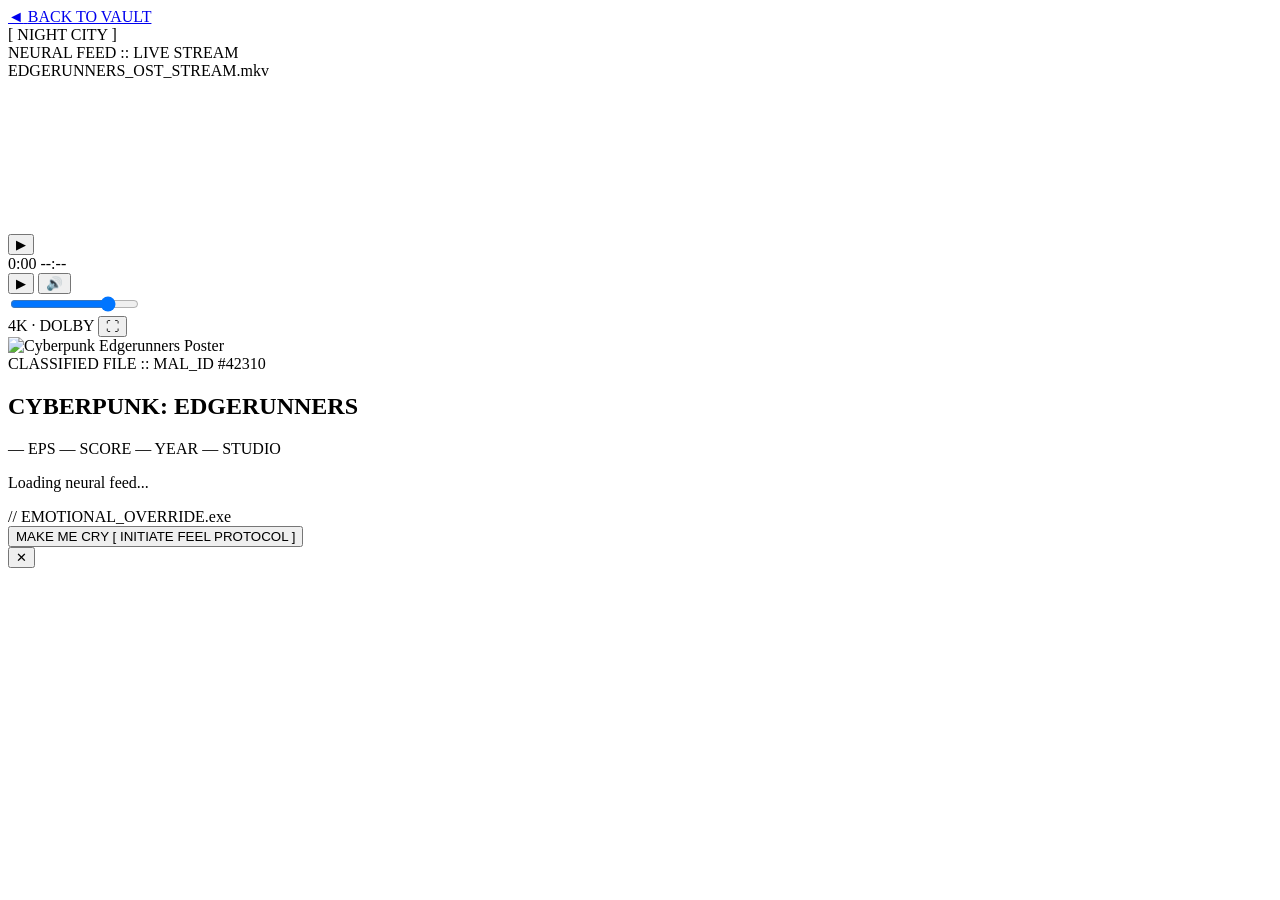
==== pages/edgerunners.html @ dd37a0c8 "Create pages/edgerunners.html" ====
<!DOCTYPE html>
<html lang="en">
<head>
  <meta charset="UTF-8" />
  <meta name="viewport" content="width=device-width, initial-scale=1.0" />
  <title>EDGERUNNERS // NIGHT CITY</title>
  <link rel="stylesheet" href="../css/global.css" />
  <link rel="stylesheet" href="../css/detail.css" />
  <link rel="preconnect" href="https://fonts.googleapis.com" />
  <link rel="preconnect" href="https://fonts.gstatic.com" crossorigin />
  <link href="https://fonts.googleapis.com/css2?family=Orbitron:wght@400;700;900&family=Share+Tech+Mono&display=swap" rel="stylesheet" />
</head>
<body>
  <div class="scanlines"></div>
  <div class="noise"></div>

  <header class="site-header">
    <div class="header-inner">
      <a href="../index.html" class="back-btn">
        <span class="back-arrow">◄</span>
        <span>BACK TO VAULT</span>
      </a>
      <div class="logo">
        <span class="logo-bracket">[</span>
        <span class="logo-text">NIGHT CITY</span>
        <span class="logo-bracket">]</span>
      </div>
    </div>
    <div class="header-line"></div>
  </header>

  <main class="detail-main">
    <!-- Hero Video Section -->
    <section class="video-section">
      <div class="video-label">
        <span class="blink-dot"></span>
        NEURAL FEED :: LIVE STREAM
      </div>

      <div class="player-wrap" id="playerWrap">
        <div class="player-chrome">
          <div class="player-chrome-top">
            <span class="chrome-dot red"></span>
            <span class="chrome-dot yellow"></span>
            <span class="chrome-dot green"></span>
            <span class="chrome-title">EDGERUNNERS_OST_STREAM.mkv</span>
          </div>

          <div class="video-container" id="videoContainer">
            <iframe
              id="ytPlayer"
              src="https://www.youtube.com/embed/KvMY1uzSC1E?enablejsapi=1&controls=0&modestbranding=1&rel=0&showinfo=0&iv_load_policy=3&color=white"
              frameborder="0"
              allow="accelerometer; autoplay; clipboard-write; encrypted-media; gyroscope; picture-in-picture"
              allowfullscreen
              title="Cyberpunk Edgerunners OST"
            ></iframe>
            <div class="video-overlay" id="videoOverlay">
              <button class="play-btn-big" id="bigPlayBtn" aria-label="Play">
                <span class="play-icon">▶</span>
              </button>
            </div>
          </div>

          <!-- Custom Controls -->
          <div class="player-controls" id="playerControls">
            <div class="progress-bar-wrap" id="progressWrap">
              <div class="progress-track">
                <div class="progress-fill" id="progressFill"></div>
                <div class="progress-thumb" id="progressThumb"></div>
              </div>
              <div class="time-stamps">
                <span id="timeCurrent">0:00</span>
                <span id="timeDuration">--:--</span>
              </div>
            </div>

            <div class="controls-row">
              <div class="controls-left">
                <button class="ctrl-btn" id="playPauseBtn" aria-label="Play/Pause">
                  <span id="playIcon">▶</span>
                </button>
                <button class="ctrl-btn" id="muteBtn" aria-label="Mute">
                  <span id="muteIcon">🔊</span>
                </button>
                <div class="volume-wrap">
                  <input type="range" id="volumeSlider" class="volume-slider" min="0" max="100" value="80" aria-label="Volume" />
                </div>
              </div>
              <div class="controls-right">
                <span class="quality-tag">4K · DOLBY</span>
                <button class="ctrl-btn" id="fullscreenBtn" aria-label="Fullscreen">⛶</button>
              </div>
            </div>
          </div>
        </div>

        <!-- VHS decorative elements -->
        <div class="vhs-corner top-left"></div>
        <div class="vhs-corner top-right"></div>
        <div class="vhs-corner bottom-left"></div>
        <div class="vhs-corner bottom-right"></div>
      </div>
    </section>

    <!-- Anime Info Section -->
    <section class="info-section" id="infoSection">
      <div class="info-grid">
        <div class="info-poster-col">
          <div class="poster-wrap">
            <img id="animePoster" src="" alt="Cyberpunk Edgerunners Poster" />
            <div class="poster-glitch-bar"></div>
          </div>
        </div>

        <div class="info-content-col">
          <div class="series-eyebrow">CLASSIFIED FILE :: MAL_ID #42310</div>
          <h1 class="series-title" id="seriesTitle">CYBERPUNK: EDGERUNNERS</h1>
          <div class="series-meta" id="seriesMeta">
            <span class="meta-tag" id="metaEps">— EPS</span>
            <span class="meta-tag" id="metaScore">— SCORE</span>
            <span class="meta-tag" id="metaYear">— YEAR</span>
            <span class="meta-tag" id="metaStudio">— STUDIO</span>
          </div>
          <p class="series-synopsis" id="seriesSynopsis">Loading neural feed...</p>

          <!-- THE CRY BUTTON -->
          <div class="cry-section">
            <div class="cry-label">// EMOTIONAL_OVERRIDE.exe</div>
            <button class="cry-btn" id="cryBtn">
              <span class="cry-btn-text">MAKE ME CRY</span>
              <span class="cry-btn-sub">[ INITIATE FEEL PROTOCOL ]</span>
            </button>
          </div>
        </div>
      </div>
    </section>

    <!-- Cry modal -->
    <div class="cry-modal" id="cryModal">
      <div class="cry-modal-inner">
        <button class="modal-close" id="modalClose">✕</button>
        <div class="modal-content" id="modalContent">
          <!-- injected by JS -->
        </div>
      </div>
    </div>
    <div class="modal-backdrop" id="modalBackdrop"></div>
  </main>

  <script src="../js/player.js"></script>
  <script src="../js/detail.js"></script>
</body>
</html>
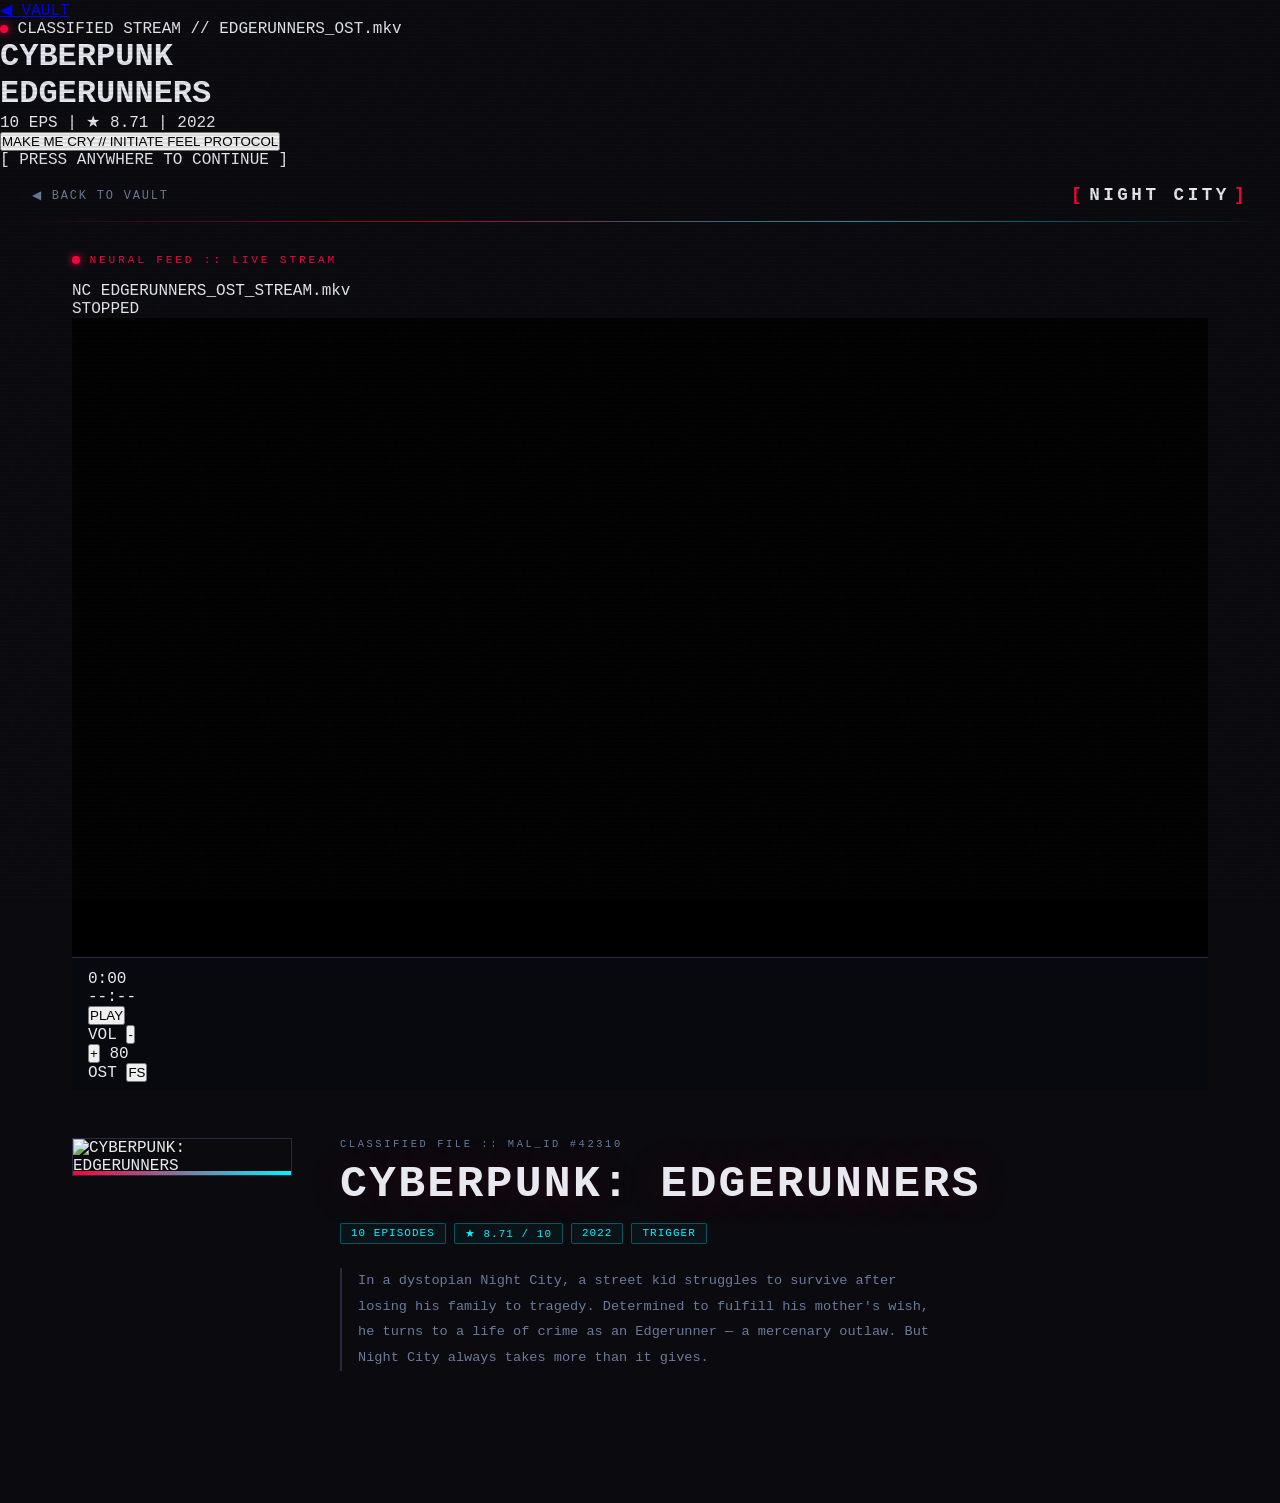
==== commit 9a77a22c: "Update edgerunners.html" ====
--- a/pages/edgerunners.html
+++ b/pages/edgerunners.html
@@ -11,142 +11,173 @@
   <link href="https://fonts.googleapis.com/css2?family=Orbitron:wght@400;700;900&family=Share+Tech+Mono&display=swap" rel="stylesheet" />
 </head>
 <body>
+
   <div class="scanlines"></div>
   <div class="noise"></div>
 
-  <header class="site-header">
-    <div class="header-inner">
-      <a href="../index.html" class="back-btn">
-        <span class="back-arrow">◄</span>
-        <span>BACK TO VAULT</span>
-      </a>
-      <div class="logo">
-        <span class="logo-bracket">[</span>
-        <span class="logo-text">NIGHT CITY</span>
-        <span class="logo-bracket">]</span>
+  <!-- ═══════════════════════════════════════
+       GATE SCREEN — shown first, hides after cry
+  ════════════════════════════════════════ -->
+  <div id="gateScreen" class="gate-screen">
+    <div class="gate-bg" id="gateBg"></div>
+    <div class="gate-vignette"></div>
+
+    <a href="../index.html" class="gate-back">&#9664; VAULT</a>
+
+    <div class="gate-center">
+      <div class="gate-eyebrow">
+        <span class="blink-dot"></span>
+        CLASSIFIED STREAM // EDGERUNNERS_OST.mkv
       </div>
-    </div>
-    <div class="header-line"></div>
-  </header>
+      <h1 class="gate-title" id="gateTitle">CYBERPUNK<br><span class="gate-title-sub">EDGERUNNERS</span></h1>
 
-  <main class="detail-main">
-    <!-- Hero Video Section -->
-    <section class="video-section">
-      <div class="video-label">
-        <span class="blink-dot"></span>
-        NEURAL FEED :: LIVE STREAM
+      <div class="gate-meta" id="gateMeta">
+        <span id="gMetaEps">10 EPS</span>
+        <span class="gate-sep">|</span>
+        <span id="gMetaScore">&#9733; 8.71</span>
+        <span class="gate-sep">|</span>
+        <span id="gMetaYear">2022</span>
       </div>
 
-      <div class="player-wrap" id="playerWrap">
-        <div class="player-chrome">
-          <div class="player-chrome-top">
-            <span class="chrome-dot red"></span>
-            <span class="chrome-dot yellow"></span>
-            <span class="chrome-dot green"></span>
-            <span class="chrome-title">EDGERUNNERS_OST_STREAM.mkv</span>
+      <button class="gate-cry-btn" id="gateCryBtn">
+        <span class="gate-cry-inner">
+          <span class="gate-cry-text">MAKE ME CRY</span>
+          <span class="gate-cry-sub">// INITIATE FEEL PROTOCOL</span>
+        </span>
+      </button>
+    </div>
+
+    <!-- Cry text panel — shown inline before video launches -->
+    <div class="gate-cry-panel" id="gateCryPanel">
+      <div class="gcp-inner" id="gcpInner"></div>
+      <div class="gcp-skip" id="gcpSkip">[ PRESS ANYWHERE TO CONTINUE ]</div>
+    </div>
+  </div>
+
+  <!-- ═══════════════════════════════════════
+       VIDEO PAGE — revealed after gate
+  ════════════════════════════════════════ -->
+  <div id="videoPage" class="video-page hidden">
+
+    <header class="site-header">
+      <div class="header-inner">
+        <a href="../index.html" class="back-btn">&#9664; BACK TO VAULT</a>
+        <div class="logo">
+          <span class="logo-bracket">[</span>
+          <span class="logo-text">NIGHT CITY</span>
+          <span class="logo-bracket">]</span>
+        </div>
+      </div>
+      <div class="header-line"></div>
+    </header>
+
+    <main class="detail-main">
+
+      <!-- Player -->
+      <section class="video-section">
+        <div class="video-label">
+          <span class="blink-dot"></span>
+          NEURAL FEED :: LIVE STREAM
+        </div>
+
+        <div class="player-wrap" id="playerWrap">
+
+          <!-- Title bar -->
+          <div class="player-titlebar">
+            <div class="titlebar-left">
+              <span class="titlebar-sig">NC</span>
+              <span class="titlebar-file">EDGERUNNERS_OST_STREAM.mkv</span>
+            </div>
+            <div class="titlebar-right">
+              <span class="titlebar-status" id="titlebarStatus">STOPPED</span>
+            </div>
           </div>
 
+          <!-- Video -->
           <div class="video-container" id="videoContainer">
             <iframe
               id="ytPlayer"
-              src="https://www.youtube.com/embed/KvMY1uzSC1E?enablejsapi=1&controls=0&modestbranding=1&rel=0&showinfo=0&iv_load_policy=3&color=white"
+              src="https://www.youtube.com/embed/KvMY1uzSC1E?enablejsapi=1&controls=0&modestbranding=1&rel=0&showinfo=0&iv_load_policy=3&autoplay=0"
               frameborder="0"
               allow="accelerometer; autoplay; clipboard-write; encrypted-media; gyroscope; picture-in-picture"
               allowfullscreen
               title="Cyberpunk Edgerunners OST"
             ></iframe>
-            <div class="video-overlay" id="videoOverlay">
-              <button class="play-btn-big" id="bigPlayBtn" aria-label="Play">
-                <span class="play-icon">▶</span>
-              </button>
+          </div>
+
+          <!-- Controls bar -->
+          <div class="player-controls">
+
+            <!-- Scrubber row -->
+            <div class="scrubber-row">
+              <span class="time-val" id="timeCurrent">0:00</span>
+              <div class="scrubber-track" id="scrubberTrack">
+                <div class="scrubber-fill" id="scrubberFill"></div>
+                <div class="scrubber-head" id="scrubberHead"></div>
+              </div>
+              <span class="time-val" id="timeDuration">--:--</span>
+            </div>
+
+            <!-- Buttons row -->
+            <div class="ctrl-row">
+
+              <div class="ctrl-group">
+                <!-- Play/Pause as text toggle -->
+                <button class="ctrl-text-btn" id="playPauseBtn">PLAY</button>
+
+                <!-- Volume: text label + step buttons + level display -->
+                <div class="vol-group">
+                  <span class="vol-label">VOL</span>
+                  <button class="vol-step" id="volDown">-</button>
+                  <div class="vol-pips" id="volPips">
+                    <!-- 10 pips injected by JS -->
+                  </div>
+                  <button class="vol-step" id="volUp">+</button>
+                  <span class="vol-num" id="volNum">80</span>
+                </div>
+              </div>
+
+              <div class="ctrl-group ctrl-group-right">
+                <span class="ctrl-tag">OST</span>
+                <button class="ctrl-text-btn ctrl-fs-btn" id="fullscreenBtn">FS</button>
+              </div>
+
             </div>
           </div>
 
-          <!-- Custom Controls -->
-          <div class="player-controls" id="playerControls">
-            <div class="progress-bar-wrap" id="progressWrap">
-              <div class="progress-track">
-                <div class="progress-fill" id="progressFill"></div>
-                <div class="progress-thumb" id="progressThumb"></div>
-              </div>
-              <div class="time-stamps">
-                <span id="timeCurrent">0:00</span>
-                <span id="timeDuration">--:--</span>
-              </div>
-            </div>
+          <!-- Corner marks -->
+          <div class="corner tl"></div>
+          <div class="corner tr"></div>
+          <div class="corner bl"></div>
+          <div class="corner br"></div>
+        </div>
+      </section>
 
-            <div class="controls-row">
-              <div class="controls-left">
-                <button class="ctrl-btn" id="playPauseBtn" aria-label="Play/Pause">
-                  <span id="playIcon">▶</span>
-                </button>
-                <button class="ctrl-btn" id="muteBtn" aria-label="Mute">
-                  <span id="muteIcon">🔊</span>
-                </button>
-                <div class="volume-wrap">
-                  <input type="range" id="volumeSlider" class="volume-slider" min="0" max="100" value="80" aria-label="Volume" />
-                </div>
-              </div>
-              <div class="controls-right">
-                <span class="quality-tag">4K · DOLBY</span>
-                <button class="ctrl-btn" id="fullscreenBtn" aria-label="Fullscreen">⛶</button>
-              </div>
+      <!-- Anime Info -->
+      <section class="info-section">
+        <div class="info-grid">
+          <div class="info-poster-col">
+            <div class="poster-wrap">
+              <img id="animePoster" src="" alt="Cyberpunk Edgerunners Poster" />
+              <div class="poster-glitch-bar"></div>
             </div>
           </div>
-        </div>
-
-        <!-- VHS decorative elements -->
-        <div class="vhs-corner top-left"></div>
-        <div class="vhs-corner top-right"></div>
-        <div class="vhs-corner bottom-left"></div>
-        <div class="vhs-corner bottom-right"></div>
-      </div>
-    </section>
-
-    <!-- Anime Info Section -->
-    <section class="info-section" id="infoSection">
-      <div class="info-grid">
-        <div class="info-poster-col">
-          <div class="poster-wrap">
-            <img id="animePoster" src="" alt="Cyberpunk Edgerunners Poster" />
-            <div class="poster-glitch-bar"></div>
+          <div class="info-content-col">
+            <div class="series-eyebrow">CLASSIFIED FILE :: MAL_ID #42310</div>
+            <h1 class="series-title" id="seriesTitle">CYBERPUNK: EDGERUNNERS</h1>
+            <div class="series-meta">
+              <span class="meta-tag" id="metaEps">— EPS</span>
+              <span class="meta-tag" id="metaScore">— SCORE</span>
+              <span class="meta-tag" id="metaYear">— YEAR</span>
+              <span class="meta-tag" id="metaStudio">— STUDIO</span>
+            </div>
+            <p class="series-synopsis" id="seriesSynopsis">Loading neural feed...</p>
           </div>
         </div>
+      </section>
 
-        <div class="info-content-col">
-          <div class="series-eyebrow">CLASSIFIED FILE :: MAL_ID #42310</div>
-          <h1 class="series-title" id="seriesTitle">CYBERPUNK: EDGERUNNERS</h1>
-          <div class="series-meta" id="seriesMeta">
-            <span class="meta-tag" id="metaEps">— EPS</span>
-            <span class="meta-tag" id="metaScore">— SCORE</span>
-            <span class="meta-tag" id="metaYear">— YEAR</span>
-            <span class="meta-tag" id="metaStudio">— STUDIO</span>
-          </div>
-          <p class="series-synopsis" id="seriesSynopsis">Loading neural feed...</p>
-
-          <!-- THE CRY BUTTON -->
-          <div class="cry-section">
-            <div class="cry-label">// EMOTIONAL_OVERRIDE.exe</div>
-            <button class="cry-btn" id="cryBtn">
-              <span class="cry-btn-text">MAKE ME CRY</span>
-              <span class="cry-btn-sub">[ INITIATE FEEL PROTOCOL ]</span>
-            </button>
-          </div>
-        </div>
-      </div>
-    </section>
-
-    <!-- Cry modal -->
-    <div class="cry-modal" id="cryModal">
-      <div class="cry-modal-inner">
-        <button class="modal-close" id="modalClose">✕</button>
-        <div class="modal-content" id="modalContent">
-          <!-- injected by JS -->
-        </div>
-      </div>
-    </div>
-    <div class="modal-backdrop" id="modalBackdrop"></div>
-  </main>
+    </main>
+  </div>
 
   <script src="../js/player.js"></script>
   <script src="../js/detail.js"></script>
--- a/css/global.css
+++ b/css/global.css
@@ -0,0 +1,223 @@
+/* ═══════════════════════════════════════════
+   GLOBAL.CSS — NIGHT CITY ANIME VAULT
+   Palette:
+     --void:    #0a0a0f
+     --deep:    #0f0f1a
+     --red:     #ff003c
+     --cyan:    #00f5ff
+     --gold:    #f5c518
+     --purple:  #1a0a2e
+     --dimtext: #6b7a9a
+     --muted:   #2a2a3e
+═══════════════════════════════════════════ */
+
+*, *::before, *::after {
+  box-sizing: border-box;
+  margin: 0;
+  padding: 0;
+}
+
+:root {
+  --void: #0a0a0f;
+  --deep: #0f0f1a;
+  --red: #ff003c;
+  --cyan: #00f5ff;
+  --gold: #f5c518;
+  --purple: #1a0a2e;
+  --dimtext: #6b7a9a;
+  --muted: #2a2a3e;
+  --white: #e8e8f0;
+  --font-display: 'Orbitron', monospace;
+  --font-mono: 'Share Tech Mono', monospace;
+}
+
+html {
+  font-size: 16px;
+  scroll-behavior: smooth;
+}
+
+body {
+  background-color: var(--void);
+  color: var(--white);
+  font-family: var(--font-mono);
+  min-height: 100vh;
+  overflow-x: hidden;
+  position: relative;
+}
+
+/* ── Scanlines overlay ───────────────────── */
+.scanlines {
+  pointer-events: none;
+  position: fixed;
+  inset: 0;
+  z-index: 9999;
+  background: repeating-linear-gradient(
+    to bottom,
+    transparent,
+    transparent 2px,
+    rgba(0, 0, 0, 0.08) 2px,
+    rgba(0, 0, 0, 0.08) 4px
+  );
+}
+
+/* ── Noise texture ───────────────────────── */
+.noise {
+  pointer-events: none;
+  position: fixed;
+  inset: 0;
+  z-index: 9998;
+  opacity: 0.03;
+  background-image: url("data:image/svg+xml,%3Csvg viewBox='0 0 256 256' xmlns='http://www.w3.org/2000/svg'%3E%3Cfilter id='noise'%3E%3CfeTurbulence type='fractalNoise' baseFrequency='0.9' numOctaves='4' stitchTiles='stitch'/%3E%3C/filter%3E%3Crect width='100%25' height='100%25' filter='url(%23noise)'/%3E%3C/svg%3E");
+  background-repeat: repeat;
+  background-size: 128px 128px;
+}
+
+/* ── Header ──────────────────────────────── */
+.site-header {
+  position: sticky;
+  top: 0;
+  z-index: 100;
+  background: rgba(10, 10, 15, 0.9);
+  backdrop-filter: blur(12px);
+  -webkit-backdrop-filter: blur(12px);
+}
+
+.header-inner {
+  max-width: 1400px;
+  margin: 0 auto;
+  padding: 1rem 2rem;
+  display: flex;
+  align-items: center;
+  justify-content: space-between;
+}
+
+.header-line {
+  height: 1px;
+  background: linear-gradient(90deg, transparent, var(--red), var(--cyan), transparent);
+  opacity: 0.6;
+}
+
+.logo {
+  display: flex;
+  align-items: center;
+  gap: 0.25rem;
+  font-family: var(--font-display);
+  font-weight: 900;
+  font-size: 1.1rem;
+  letter-spacing: 0.2em;
+}
+
+.logo-bracket {
+  color: var(--red);
+}
+
+.logo-text {
+  color: var(--white);
+  position: relative;
+}
+
+.header-nav {
+  font-size: 0.75rem;
+  color: var(--dimtext);
+  letter-spacing: 0.1em;
+}
+
+/* ── Footer ──────────────────────────────── */
+.site-footer {
+  border-top: 1px solid var(--muted);
+  margin-top: 4rem;
+  padding: 1.5rem 2rem;
+}
+
+.footer-inner {
+  max-width: 1400px;
+  margin: 0 auto;
+  display: flex;
+  align-items: center;
+  gap: 1rem;
+  font-size: 0.72rem;
+  color: var(--dimtext);
+  letter-spacing: 0.08em;
+}
+
+.footer-inner a {
+  color: var(--cyan);
+  text-decoration: none;
+}
+
+.footer-inner a:hover {
+  text-decoration: underline;
+}
+
+.footer-sep {
+  color: var(--muted);
+}
+
+/* ── Glitch text ─────────────────────────── */
+.glitch-text {
+  position: relative;
+  display: inline-block;
+}
+
+.glitch-text::before,
+.glitch-text::after {
+  content: attr(data-text);
+  position: absolute;
+  top: 0;
+  left: 0;
+  width: 100%;
+  height: 100%;
+}
+
+.glitch-text::before {
+  color: var(--red);
+  animation: glitch-before 3.5s infinite;
+  clip-path: polygon(0 30%, 100% 30%, 100% 50%, 0 50%);
+}
+
+.glitch-text::after {
+  color: var(--cyan);
+  animation: glitch-after 3.5s infinite;
+  clip-path: polygon(0 55%, 100% 55%, 100% 75%, 0 75%);
+}
+
+@keyframes glitch-before {
+  0%, 90%, 100% { transform: translate(0); opacity: 0; }
+  92% { transform: translate(-4px, 2px); opacity: 1; }
+  95% { transform: translate(3px, -1px); opacity: 1; }
+  97% { transform: translate(0); opacity: 0; }
+}
+
+@keyframes glitch-after {
+  0%, 88%, 100% { transform: translate(0); opacity: 0; }
+  90% { transform: translate(4px, -2px); opacity: 1; }
+  93% { transform: translate(-2px, 1px); opacity: 1; }
+  96% { transform: translate(0); opacity: 0; }
+}
+
+/* ── Pulse skeleton ──────────────────────── */
+.pulse {
+  animation: pulse-anim 1.5s ease-in-out infinite;
+}
+
+@keyframes pulse-anim {
+  0%, 100% { opacity: 0.4; }
+  50% { opacity: 0.7; }
+}
+
+/* ── Scrollbar ───────────────────────────── */
+::-webkit-scrollbar {
+  width: 6px;
+}
+::-webkit-scrollbar-track {
+  background: var(--void);
+}
+::-webkit-scrollbar-thumb {
+  background: var(--red);
+  border-radius: 3px;
+}
+
+/* ── Utilities ───────────────────────────── */
+.accent-red { color: var(--red); }
+.accent-cyan { color: var(--cyan); }
+.accent-gold { color: var(--gold); }
--- a/css/detail.css
+++ b/css/detail.css
@@ -0,0 +1,576 @@
+/* ═══════════════════════════════════════════
+   DETAIL.CSS — Anime detail page
+═══════════════════════════════════════════ */
+
+/* ── Back button ─────────────────────────── */
+.back-btn {
+  display: flex;
+  align-items: center;
+  gap: 0.5rem;
+  color: var(--dimtext);
+  text-decoration: none;
+  font-size: 0.75rem;
+  letter-spacing: 0.15em;
+  transition: color 0.2s;
+}
+
+.back-btn:hover {
+  color: var(--cyan);
+}
+
+.back-arrow {
+  font-size: 0.65rem;
+}
+
+/* ── Detail main ─────────────────────────── */
+.detail-main {
+  max-width: 1200px;
+  margin: 0 auto;
+  padding: 2rem 2rem 5rem;
+}
+
+/* ── Video section ───────────────────────── */
+.video-section {
+  margin-bottom: 3rem;
+}
+
+.video-label {
+  font-size: 0.7rem;
+  letter-spacing: 0.25em;
+  color: var(--red);
+  margin-bottom: 1rem;
+  display: flex;
+  align-items: center;
+  gap: 0.6rem;
+}
+
+.blink-dot {
+  display: inline-block;
+  width: 8px;
+  height: 8px;
+  background: var(--red);
+  border-radius: 50%;
+  box-shadow: 0 0 8px var(--red);
+  animation: blink 1.2s ease-in-out infinite;
+}
+
+@keyframes blink {
+  0%, 100% { opacity: 1; }
+  50% { opacity: 0.2; }
+}
+
+/* ── Player wrap ─────────────────────────── */
+.player-wrap {
+  position: relative;
+  display: inline-block;
+  width: 100%;
+}
+
+.player-chrome {
+  background: #0c0c14;
+  border: 1px solid var(--muted);
+  position: relative;
+  overflow: hidden;
+}
+
+.player-chrome-top {
+  display: flex;
+  align-items: center;
+  gap: 0.5rem;
+  padding: 0.6rem 1rem;
+  background: #080810;
+  border-bottom: 1px solid var(--muted);
+}
+
+.chrome-dot {
+  width: 10px;
+  height: 10px;
+  border-radius: 50%;
+  display: inline-block;
+}
+
+.chrome-dot.red    { background: #ff5f57; }
+.chrome-dot.yellow { background: #febc2e; }
+.chrome-dot.green  { background: #28c840; }
+
+.chrome-title {
+  margin-left: 0.5rem;
+  font-size: 0.65rem;
+  color: var(--dimtext);
+  letter-spacing: 0.1em;
+}
+
+/* ── Video container ─────────────────────── */
+.video-container {
+  position: relative;
+  width: 100%;
+  aspect-ratio: 16/9;
+  background: #000;
+  overflow: hidden;
+}
+
+.video-container iframe {
+  position: absolute;
+  inset: 0;
+  width: 100%;
+  height: 100%;
+  border: none;
+}
+
+.video-overlay {
+  position: absolute;
+  inset: 0;
+  background: rgba(0, 0, 0, 0.65);
+  display: flex;
+  align-items: center;
+  justify-content: center;
+  z-index: 10;
+  transition: opacity 0.3s ease;
+  cursor: pointer;
+}
+
+.video-overlay.hidden {
+  opacity: 0;
+  pointer-events: none;
+}
+
+.play-btn-big {
+  width: 72px;
+  height: 72px;
+  border-radius: 50%;
+  background: var(--red);
+  border: none;
+  cursor: pointer;
+  display: flex;
+  align-items: center;
+  justify-content: center;
+  box-shadow: 0 0 30px rgba(255, 0, 60, 0.5);
+  transition: transform 0.15s ease, box-shadow 0.15s ease;
+}
+
+.play-btn-big:hover {
+  transform: scale(1.1);
+  box-shadow: 0 0 50px rgba(255, 0, 60, 0.7);
+}
+
+.play-icon {
+  font-size: 1.6rem;
+  margin-left: 4px;
+  color: var(--white);
+}
+
+/* ── Custom controls ─────────────────────── */
+.player-controls {
+  padding: 0.75rem 1rem 0.5rem;
+  background: #08080f;
+  border-top: 1px solid var(--muted);
+}
+
+.progress-bar-wrap {
+  margin-bottom: 0.5rem;
+}
+
+.progress-track {
+  position: relative;
+  height: 4px;
+  background: var(--muted);
+  cursor: pointer;
+  border-radius: 2px;
+  margin-bottom: 0.35rem;
+}
+
+.progress-track:hover {
+  height: 6px;
+}
+
+.progress-fill {
+  height: 100%;
+  background: linear-gradient(90deg, var(--red), var(--cyan));
+  border-radius: 2px;
+  width: 0%;
+  transition: width 0.5s linear;
+  pointer-events: none;
+}
+
+.progress-thumb {
+  position: absolute;
+  top: 50%;
+  left: 0%;
+  transform: translate(-50%, -50%);
+  width: 12px;
+  height: 12px;
+  border-radius: 50%;
+  background: var(--white);
+  pointer-events: none;
+  opacity: 0;
+  transition: opacity 0.2s;
+}
+
+.progress-track:hover .progress-thumb {
+  opacity: 1;
+}
+
+.time-stamps {
+  display: flex;
+  justify-content: space-between;
+  font-size: 0.65rem;
+  color: var(--dimtext);
+}
+
+.controls-row {
+  display: flex;
+  align-items: center;
+  justify-content: space-between;
+}
+
+.controls-left,
+.controls-right {
+  display: flex;
+  align-items: center;
+  gap: 0.5rem;
+}
+
+.ctrl-btn {
+  background: none;
+  border: none;
+  color: var(--dimtext);
+  cursor: pointer;
+  font-size: 1rem;
+  padding: 0.3rem 0.5rem;
+  border-radius: 3px;
+  transition: color 0.15s, background 0.15s;
+  font-family: var(--font-mono);
+}
+
+.ctrl-btn:hover {
+  color: var(--white);
+  background: var(--muted);
+}
+
+.volume-slider {
+  -webkit-appearance: none;
+  appearance: none;
+  width: 70px;
+  height: 3px;
+  background: var(--muted);
+  outline: none;
+  border-radius: 2px;
+  cursor: pointer;
+}
+
+.volume-slider::-webkit-slider-thumb {
+  -webkit-appearance: none;
+  width: 10px;
+  height: 10px;
+  border-radius: 50%;
+  background: var(--cyan);
+  cursor: pointer;
+}
+
+.quality-tag {
+  font-size: 0.6rem;
+  letter-spacing: 0.1em;
+  color: var(--gold);
+  border: 1px solid var(--gold);
+  padding: 2px 6px;
+  border-radius: 2px;
+}
+
+/* ── VHS corner decorations ──────────────── */
+.vhs-corner {
+  position: absolute;
+  width: 16px;
+  height: 16px;
+  z-index: 5;
+}
+
+.vhs-corner.top-left {
+  top: 0; left: 0;
+  border-top: 2px solid var(--red);
+  border-left: 2px solid var(--red);
+}
+
+.vhs-corner.top-right {
+  top: 0; right: 0;
+  border-top: 2px solid var(--red);
+  border-right: 2px solid var(--red);
+}
+
+.vhs-corner.bottom-left {
+  bottom: 0; left: 0;
+  border-bottom: 2px solid var(--red);
+  border-left: 2px solid var(--red);
+}
+
+.vhs-corner.bottom-right {
+  bottom: 0; right: 0;
+  border-bottom: 2px solid var(--red);
+  border-right: 2px solid var(--red);
+}
+
+/* ── Info section ────────────────────────── */
+.info-section {
+  margin-top: 3rem;
+}
+
+.info-grid {
+  display: grid;
+  grid-template-columns: 220px 1fr;
+  gap: 3rem;
+  align-items: start;
+}
+
+@media (max-width: 640px) {
+  .info-grid {
+    grid-template-columns: 1fr;
+    gap: 2rem;
+  }
+}
+
+/* ── Poster ──────────────────────────────── */
+.poster-wrap {
+  position: relative;
+  overflow: hidden;
+  border: 1px solid var(--muted);
+}
+
+.poster-wrap img {
+  width: 100%;
+  display: block;
+  filter: saturate(0.9);
+}
+
+.poster-glitch-bar {
+  position: absolute;
+  bottom: 0; left: 0; right: 0;
+  height: 4px;
+  background: linear-gradient(90deg, var(--red), var(--cyan));
+}
+
+/* ── Series info ─────────────────────────── */
+.series-eyebrow {
+  font-size: 0.65rem;
+  color: var(--dimtext);
+  letter-spacing: 0.25em;
+  margin-bottom: 0.75rem;
+}
+
+.series-title {
+  font-family: var(--font-display);
+  font-weight: 900;
+  font-size: clamp(1.6rem, 4vw, 2.8rem);
+  line-height: 1;
+  letter-spacing: 0.05em;
+  color: var(--white);
+  margin-bottom: 1rem;
+  text-shadow: 0 0 40px rgba(255, 0, 60, 0.2);
+}
+
+.series-meta {
+  display: flex;
+  flex-wrap: wrap;
+  gap: 0.5rem;
+  margin-bottom: 1.5rem;
+}
+
+.meta-tag {
+  font-size: 0.68rem;
+  letter-spacing: 0.1em;
+  color: var(--cyan);
+  border: 1px solid rgba(0, 245, 255, 0.3);
+  padding: 3px 10px;
+  border-radius: 2px;
+  background: rgba(0, 245, 255, 0.04);
+}
+
+.series-synopsis {
+  font-size: 0.85rem;
+  line-height: 1.9;
+  color: var(--dimtext);
+  max-width: 600px;
+  border-left: 2px solid var(--muted);
+  padding-left: 1rem;
+  margin-bottom: 2.5rem;
+}
+
+/* ── Cry section ─────────────────────────── */
+.cry-section {
+  margin-top: 0.5rem;
+}
+
+.cry-label {
+  font-size: 0.65rem;
+  color: var(--dimtext);
+  letter-spacing: 0.2em;
+  margin-bottom: 0.75rem;
+}
+
+.cry-btn {
+  position: relative;
+  display: flex;
+  flex-direction: column;
+  align-items: flex-start;
+  background: transparent;
+  border: 1px solid var(--red);
+  color: var(--white);
+  cursor: pointer;
+  padding: 1rem 2rem;
+  font-family: var(--font-display);
+  overflow: hidden;
+  transition: background 0.2s, box-shadow 0.2s;
+  gap: 0.25rem;
+}
+
+.cry-btn::before {
+  content: '';
+  position: absolute;
+  inset: 0;
+  background: var(--red);
+  transform: translateX(-100%);
+  transition: transform 0.3s ease;
+  z-index: 0;
+}
+
+.cry-btn:hover::before {
+  transform: translateX(0);
+}
+
+.cry-btn:hover {
+  box-shadow: 0 0 30px rgba(255, 0, 60, 0.4);
+}
+
+.cry-btn-text {
+  font-size: 1rem;
+  font-weight: 700;
+  letter-spacing: 0.2em;
+  position: relative;
+  z-index: 1;
+}
+
+.cry-btn-sub {
+  font-size: 0.6rem;
+  letter-spacing: 0.2em;
+  color: rgba(255,255,255,0.5);
+  position: relative;
+  z-index: 1;
+  font-family: var(--font-mono);
+}
+
+.cry-btn:hover .cry-btn-sub {
+  color: rgba(255,255,255,0.8);
+}
+
+/* ── Cry Modal ───────────────────────────── */
+.modal-backdrop {
+  position: fixed;
+  inset: 0;
+  background: rgba(0, 0, 0, 0.85);
+  z-index: 200;
+  opacity: 0;
+  pointer-events: none;
+  transition: opacity 0.3s ease;
+  backdrop-filter: blur(4px);
+}
+
+.modal-backdrop.active {
+  opacity: 1;
+  pointer-events: all;
+}
+
+.cry-modal {
+  position: fixed;
+  inset: 0;
+  display: flex;
+  align-items: center;
+  justify-content: center;
+  z-index: 201;
+  opacity: 0;
+  pointer-events: none;
+  transform: scale(0.95) translateY(20px);
+  transition: opacity 0.3s ease, transform 0.3s ease;
+}
+
+.cry-modal.active {
+  opacity: 1;
+  pointer-events: all;
+  transform: scale(1) translateY(0);
+}
+
+.cry-modal-inner {
+  background: var(--deep);
+  border: 1px solid var(--red);
+  max-width: 540px;
+  width: calc(100% - 2rem);
+  padding: 2.5rem;
+  position: relative;
+  box-shadow:
+    0 0 40px rgba(255, 0, 60, 0.3),
+    0 0 80px rgba(255, 0, 60, 0.1);
+}
+
+.cry-modal-inner::before {
+  content: '';
+  position: absolute;
+  top: 0; left: 0; right: 0;
+  height: 2px;
+  background: linear-gradient(90deg, var(--red), var(--cyan));
+}
+
+.modal-close {
+  position: absolute;
+  top: 1rem; right: 1rem;
+  background: none;
+  border: none;
+  color: var(--dimtext);
+  cursor: pointer;
+  font-size: 1rem;
+  padding: 0.25rem 0.5rem;
+  transition: color 0.15s;
+}
+
+.modal-close:hover {
+  color: var(--red);
+}
+
+.modal-content {
+  font-family: var(--font-mono);
+  line-height: 1.9;
+}
+
+.modal-title {
+  font-family: var(--font-display);
+  font-size: 1.1rem;
+  font-weight: 700;
+  color: var(--red);
+  letter-spacing: 0.1em;
+  margin-bottom: 1rem;
+}
+
+.modal-body {
+  font-size: 0.82rem;
+  color: var(--dimtext);
+  margin-bottom: 1.25rem;
+}
+
+.modal-body p + p {
+  margin-top: 0.75rem;
+}
+
+.modal-quote {
+  font-size: 0.9rem;
+  color: var(--white);
+  border-left: 2px solid var(--cyan);
+  padding-left: 1rem;
+  margin: 1.25rem 0;
+  font-style: italic;
+}
+
+.modal-ep-tag {
+  display: inline-block;
+  font-size: 0.62rem;
+  letter-spacing: 0.2em;
+  color: var(--gold);
+  border: 1px solid var(--gold);
+  padding: 2px 8px;
+  margin-bottom: 1rem;
+}
